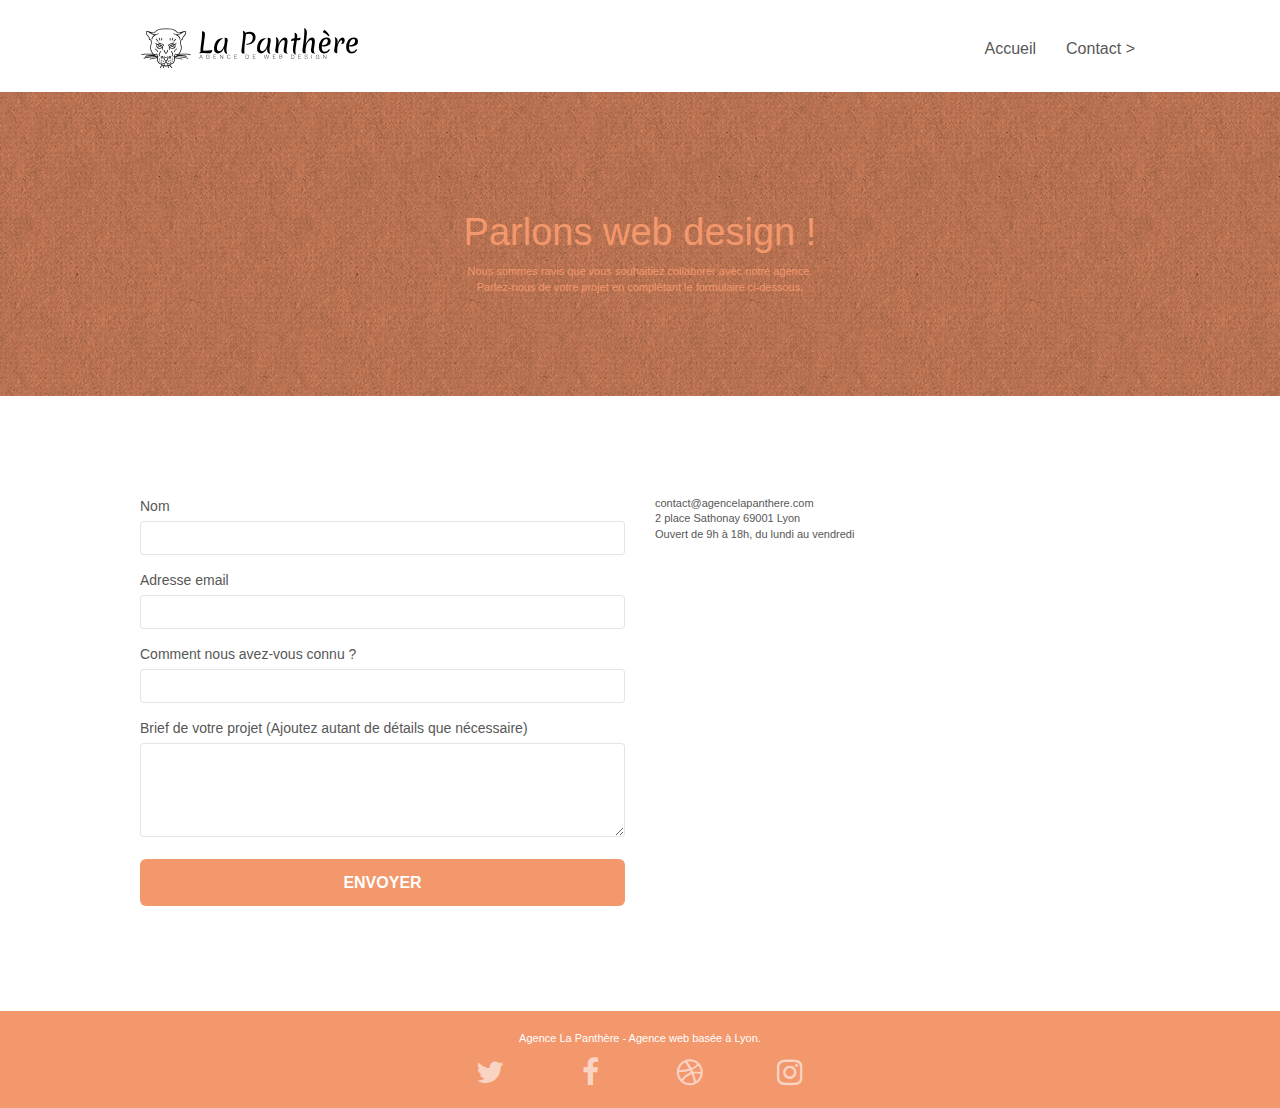
==== contact.html @ 0f7e90d1 "P4" ====
<!doctype html>
<html lang="fr">
<head>
    <meta charset="utf-8">
    <meta name="keywords" content="">
    <meta name="description" content="">
    <meta name="viewport" content="width=device-width, initial-scale=1.0, viewport-fit=cover">
    <link rel="shortcut icon" type="image/png" href="favicon.jpg">
    
	<link rel="stylesheet" type="text/css" href="./css/bootstrap.css">
	<link rel="stylesheet" type="text/css" href="style.css">
	<link rel="stylesheet" type="text/css" href="./css/font-awesome.css">
	<link rel="stylesheet" type="text/css" href="./css/et-line.css">
	
    
	<script src="./js/jquery-2.1.0.min.js"></script>
	<script src="./js/bootstrap.min.js"></script>
	<script src="./js/blocs.min.js"></script>
	<script src="./js/jqBootstrapValidation.js"></script>
	<script src="./js/formHandler.js"></script>
    <title>page2</title>

    
<!-- Analytics -->
 
<!-- Analytics END -->
    
</head>
<body>
<!-- Principal conteneur -->
<div class="page-container">
    
<!-- bloc-0 -->
<div class="bloc bgc-white l-bloc " id="bloc-0">
	<div class="container bloc-sm">
		<nav class="navbar row">
			<div class="navbar-header">
				<a class="navbar-brand" href="index.html"><img src="img/agence-la-panthere-monochrome.svg" alt="atlanta web design logo" height="40" /></a>
				<button id="nav-toggle" type="button" class="ui-navbar-toggle navbar-toggle" data-toggle="collapse" data-target=".navbar-1">
					<span class="sr-only">Toggle navigation</span><span class="icon-bar"></span><span class="icon-bar"></span><span class="icon-bar"></span>
				</button>
			</div>
			<div class="collapse navbar-collapse navbar-1 special-dropdown-nav">
				<ul class="site-navigation nav navbar-nav">
					<li>
						<a href="index.html">Accueil</a>
					</li>
					<li>
					</li>
					<li>
						<a href="contact.html">Contact &gt;</a>
					</li>
				</ul>
			</div>
		</nav>
	</div>
</div>
<!-- bloc-0 END -->

<!-- bloc-6 -->
<div class="bloc bg-dots-bg bg-repeat bgc-atomic-tangerine d-bloc bloc-bg-texture texture-paper" id="bloc-6">
	<div class="container bloc-lg">
		<div class="row">
			<div class="col-sm-12">
				<h1 class="text-center hero-bloc-text tc-white">
					Parlons web design !
				</h1>
				<p class="text-center mg-lg tc-white tight-width-whitespace">
					Nous sommes ravis que vous souhaitiez collaborer avec notre agence.<br>
					Parlez-nous de votre projet en complétant le formulaire ci-dessous.
				</p>
			</div>
		</div>
	</div>
</div>
<!-- bloc-6 END -->

<!-- bloc-7 -->
<div class="bloc bgc-white l-bloc" id="bloc-7">
	<div class="container bloc-lg">
		<div class="row">
			<div class="col-sm-6">
				<form id="form_1" novalidate success-msg="Your message has been sent." fail-msg="Sorry it seems that our mail server is not responding, Sorry for the inconvenience!">
					<div class="form-group">
						<label>
							Nom
						</label>
						<input id="name" class="form-control" required />
					</div>
					<div class="form-group">
						<label>
							Adresse email
						</label>
						<input id="email" class="form-control" type="email" required />
					</div>
					<div class="form-group">
						<label>
							Comment nous avez-vous connu ?
						</label>
						<input class="form-control" type="email" required id="input_504" />
					</div>
					<div class="form-group">
						<label>
							Brief de votre projet (Ajoutez autant de détails que nécessaire)<br>
						</label><textarea id="message" class="form-control" rows="4" cols="50" required></textarea>
					</div> 
					<button class="bloc-button btn btn-lg btn-block cta-hero btn-atomic-tangerine" type="submit">
						Envoyer
					</button>
				</form>
			</div>
			<div class="col-sm-6">
				<p>
					contact@agencelapanthere.com<br>2 place Sathonay 69001 Lyon<br>Ouvert de 9h à 18h, du lundi au vendredi<br>
				</p>
			</div>
		</div>
	</div>
</div>
<!-- bloc-7 END -->

<!-- ScrollToTop Button -->
<a class="bloc-button btn btn-d scrollToTop" onclick="scrollToTarget('1')"><span class="fa fa-chevron-up"></span></a>
<!-- ScrollToTop Button END-->


<!-- Footer - bloc-8 -->
<div class="bloc bgc-atomic-tangerine d-bloc" id="bloc-8">
	<div class="container bloc-sm">
		<div class="row">
			<div class="col-sm-12">
				<p class="text-center white">
					Agence La Panthère - Agence web basée à Lyon.<br>
				</p>
				<div class="row row-no-gutters social">
					<div class="col-sm-3">
						<div class="text-center">
							<a class="social" href="index.html"><span class="fa fa-twitter icon-md"></span></a>
						</div>
					</div>
					<div class="col-sm-3">
						<div class="text-center">
							<a class="social" href="index.html"><span class="fa fa-facebook icon-md"></span></a>
						</div>
					</div>
					<div class="col-sm-3">
						<div class="text-center">
							<a class="social" href="index.html"><span class="fa fa-dribbble icon-md"></span></a>
						</div>
					</div>
					<div class="col-sm-3">
						<div class="text-center">
							<a class="social" href="index.html"><span class="fa fa-instagram icon-md"></span></a>
						</div>
					</div>
				</div>
			</div>
		</div>
	</div>
</div>
<!-- Footer - bloc-8 END -->

</div>
<!-- Principal conteneur END -->
    

</body>
</html>
---- style.css ----
body {
    margin: 0;
    padding: 0;
    background: #FFF;
    overflow-x: hidden;
    -webkit-font-smoothing: antialiased;
    -moz-osx-font-smoothing: grayscale;
}

a,
button {
    transition: all .3s ease-in-out;
    outline: none!important;
}

a:hover {
    text-decoration: none;
    cursor: pointer;
}

#page-loading-blocs-notifaction {
    position: fixed;
    top: 0;
    bottom: 0;
    width: 100%;
    z-index: 100000;
    background: #FFFFFF url("img/pageload-spinner.gif") no-repeat center center;
}

.bloc {
    width: 100%;
    clear: both;
    background: 50% 50% no-repeat;
    padding: 0 50px;
    -webkit-background-size: cover;
    -moz-background-size: cover;
    -o-background-size: cover;
    background-size: cover;
    position: relative;
}

.bloc .container {
    padding-left: 0;
    padding-right: 0;
}

.bloc-lg {
    padding: 100px 50px;
}

.bloc-md {
    padding: 50px;
}

.bloc-sm {
    padding: 20px 50px;
}

.bg-center,
.bg-l-edge,
.bg-r-edge,
.bg-t-edge,
.bg-b-edge,
.bg-tl-edge,
.bg-bl-edge,
.bg-tr-edge,
.bg-br-edge,
.bg-repeat {
    -webkit-background-size: auto!important;
    -moz-background-size: auto!important;
    -o-background-size: auto!important;
    background-size: auto!important;
}

.bg-repeat {
    background: repeat;
}

.bg-t-edge {
    background: top no-repeat;
}

.bloc-bg-texture::before {
    content: "";
    background-size: 2px 2px;
    position: absolute;
    top: 0;
    bottom: 0;
    left: 0;
    right: 0;
}

.texture-paper::before {
    background: url("img/texture-paper.png");
    background-size: 280px 280px;
}

.b-parallax {
    background-attachment: fixed;
}

.d-bloc {
    color: rgba(255, 255, 255, .7);
}

.d-bloc button:hover {
    color: rgba(255, 255, 255, .9);
}

.d-bloc .icon-round,
.d-bloc .icon-square,
.d-bloc .icon-rounded,
.d-bloc .icon-semi-rounded-a,
.d-bloc .icon-semi-rounded-b {
    border-color: rgba(255, 255, 255, .9);
}

.d-bloc .divider-h span {
    border-color: rgba(255, 255, 255, .2);
}

.d-bloc .a-btn,
.d-bloc .navbar a,
.d-bloc .navbar-brand,
.d-bloc a .icon-sm,
.d-bloc a .icon-md,
.d-bloc a .icon-lg,
.d-bloc a .icon-xl,
.d-bloc h1 a,
.d-bloc h2 a,
.d-bloc h3 a,
.d-bloc h4 a,
.d-bloc h5 a,
.d-bloc h6 a,
.d-bloc p a {
    color: rgba(255, 255, 255, .6);
}

.d-bloc .a-btn:hover,
.d-bloc .navbar a:hover,
.d-bloc .navbar-brand:hover,
.d-bloc a:hover .icon-sm,
.d-bloc a:hover .icon-md,
.d-bloc a:hover .icon-lg,
.d-bloc a:hover .icon-xl,
.d-bloc h1 a:hover,
.d-bloc h2 a:hover,
.d-bloc h3 a:hover,
.d-bloc h4 a:hover,
.d-bloc h5 a:hover,
.d-bloc h6 a:hover,
.d-bloc p a:hover {
    color: rgba(255, 255, 255, 1);
}

.d-bloc .navbar-toggle .icon-bar {
    background: rgba(255, 255, 255, 1);
}

.d-bloc .btn-wire,
.d-bloc .btn-wire:hover {
    color: rgba(255, 255, 255, 1);
    border-color: rgba(255, 255, 255, 1);
}

.d-bloc .panel {
    color: rgba(0, 0, 0, .5);
}

.d-bloc .panel button:hover {
    color: rgba(0, 0, 0, .7);
}

.d-bloc .panel icon {
    border-color: rgba(0, 0, 0, .7);
}

.d-bloc .panel .divider-h span {
    border-color: rgba(0, 0, 0, .1);
}

.d-bloc .panel .a-btn {
    color: rgba(0, 0, 0, .6);
}

.d-bloc .panel .a-btn:hover {
    color: rgba(0, 0, 0, 1);
}

.d-bloc .panel .btn-wire,
.d-bloc .panel .btn-wire:hover {
    color: rgba(0, 0, 0, .7);
    border-color: rgba(0, 0, 0, .3);
}

.d-bloc .panel,
.l-bloc {
    color: rgba(0, 0, 0, .5);
}

.d-bloc .panel button:hover,
.l-bloc button:hover {
    color: rgba(0, 0, 0, .7);
}

.l-bloc .icon-round,
.l-bloc .icon-square,
.l-bloc .icon-rounded,
.l-bloc .icon-semi-rounded-a,
.l-bloc .icon-semi-rounded-b {
    border-color: rgba(0, 0, 0, .7);
}

.d-bloc .panel .divider-h span,
.l-bloc .divider-h span {
    border-color: rgba(0, 0, 0, .1);
}

.d-bloc .panel .a-btn,
.l-bloc .a-btn,
.l-bloc .navbar a,
.l-bloc .navbar-brand,
.l-bloc a .icon-sm,
.l-bloc a .icon-md,
.l-bloc a .icon-lg,
.l-bloc a .icon-xl,
.l-bloc h1 a,
.l-bloc h2 a,
.l-bloc h3 a,
.l-bloc h4 a,
.l-bloc h5 a,
.l-bloc h6 a,
.l-bloc p a {
    color: rgba(0, 0, 0, .6);
}

.d-bloc .panel .a-btn:hover,
.l-bloc .a-btn:hover,
.l-bloc .navbar a:hover,
.l-bloc .navbar-brand:hover,
.l-bloc a:hover .icon-sm,
.l-bloc a:hover .icon-md,
.l-bloc a:hover .icon-lg,
.l-bloc a:hover .icon-xl,
.l-bloc h1 a:hover,
.l-bloc h2 a:hover,
.l-bloc h3 a:hover,
.l-bloc h4 a:hover,
.l-bloc h5 a:hover,
.l-bloc h6 a:hover,
.l-bloc p a:hover {
    color: rgba(0, 0, 0, 1);
}

.l-bloc .navbar-toggle .icon-bar {
    color: rgba(0, 0, 0, .6);
}

.d-bloc .panel .btn-wire,
.d-bloc .panel .btn-wire:hover,
.l-bloc .btn-wire,
.l-bloc .btn-wire:hover {
    color: rgba(0, 0, 0, .7);
    border-color: rgba(0, 0, 0, .3);
}

.voffset {
    margin-top: 30px;
}

.voffset-lg {
    margin-top: 80px;
}

.row-no-gutters {
    margin-right: 0;
    margin-left: 0;
}

.row.row-no-gutters > [class^="col-"],
.row.row-no-gutters > [class*=" col-"] {
    padding-right: 0;
    padding-left: 0;
}

#bloc-1-hero h1 {
    font-size: 32px;
}

.navbar {
    margin-bottom: 0;
    z-index: 1;
}

.navbar-brand {
    height: auto;
    padding: 3px 15px;
    font-size: 25px;
    font-weight: normal;
    font-weight: 600;
    line-height: 44px;
}

.navbar-brand img {
    max-height: 200px;
    margin: 0 5px 0 0;
    display: inline;
}

.navbar-brand img[src$=svg] {
    min-width: 100px;
}

.nav-center .navbar-brand img {
    margin: 0;
}

.navbar .nav {
    padding-top: 2px;
    margin-right: -16px;
    float: right;
    z-index: 1;
}

.nav > li {
    float: left;
    margin-top: 4px;
    font-size: 16px;
}

.navbar-nav .open .dropdown-menu > li > a {
    text-align: inherit;
}

.nav > li a:hover,
.nav > li a:focus {
    background: transparent;
}

.navbar-toggle {
    margin: 10px 10px 0 0;
    border: 0px;
}

.navbar-toggle:hover {
    background: transparent!important;
}

.navbar-toggle .icon-bar {
    background-color: rgba(0, 0, 0, .5);
    width: 26px;
}

.nav-invert .navbar .nav {
    float: left;
}

.nav-invert .navbar-header,
.nav-invert .navbar-brand {
    float: right;
    position: relative;
    z-index: 2;
}

@media (min-width: 768px) {
    .site-navigation {
        position: absolute;
        top: 50%;
        right: 20px;
        transform: translate(0, -50%);
        -webkit-transform: translateY(-50%);
    }
    .nav > li .dropdown-menu a,
    .nav > li .dropdown-menu a:hover {
        color: #484848;
    }
    .nav-invert .site-navigation {
        left: 0;
        right: 0;
    }
    .nav-center {
        text-align: center;
    }
    .nav-center .navbar-header {
        width: 100%;
    }
    .nav-center .navbar-header,
    .nav-center .navbar-brand,
    .nav-center .nav > li {
        float: none;
        display: inline-block;
    }
    .nav-center .site-navigation {
        position: relative;
        width: 100%;
        right: 0;
        margin-right: 0px;
        margin-top: 20px;
    }
    .nav-center.mini-nav .navbar-toggle {
        float: none;
        margin: 10px auto 0;
    }
}

.nav > li > .dropdown a {
    background: none!important;
    display: block;
    padding: 14px 15px;
}

nav .caret {
    margin: 0 5px;
}

.dropdown-menu .dropdown-menu {
    top: -8px;
    left: 100%;
}

.dropdown-menu .dropmenu-flow-right {
    top: 100%;
    left: 0;
    margin-left: -1px;
    border-top-left-radius: 0;
    border-top-right-radius: 0;
}

.dropdown-menu .dropdown span {
    border: 4px solid black;
    border-top-color: transparent;
    border-right-color: transparent;
    border-bottom-color: transparent;
    margin: 6px -5px 0 0!important;
    float: right;
}

.mg-md {
    margin-top: 10px;
    margin-bottom: 20px;
}

.mg-lg {
    margin-top: 10px;
    margin-bottom: 40px;
}

.btn {
    margin: 0 5px 5px 0;
}

.btn.pull-right {
    margin: 0 0 5px 5px;
}

.btn-d,
.btn-d:hover,
.btn-d:focus {
    color: #FFF;
    background: rgba(0, 0, 0, .3);
}

button {
    outline: none!important;
}

.btn-rd {
    border-radius: 40px;
}

.btn-clean {
    border: 1px solid rgba(0, 0, 0, .08);
    border-bottom-color: rgba(0, 0, 0, .1);
    text-shadow: 0 1px 0 rgba(0, 0, 1, .1);
    box-shadow: 0 1px 3px rgba(0, 0, 1, .25), inset 0 1px 0 0 rgba(255, 255, 255, .15);
}

.icon-md {
    font-size: 30px!important;
}

.icon-lg {
    font-size: 60px!important;
}

.sm-shadow {
    text-shadow: 0 1px 2px rgba(0, 0, 0, .3);
}

.panel-sq,
.panel-sq .panel-heading,
.panel-sq .panel-footer {
    border-radius: 0;
}

.panel-rd {
    border-radius: 30px;
}

.panel-rd .panel-heading {
    border-radius: 29px 29px 0 0;
}

.panel-rd .panel-footer {
    border-radius: 0 0 29px 29px;
}

.form-control {
    border-color: rgba(0, 0, 0, .1);
    box-shadow: none;
}

.scrollToTop {
    width: 40px;
    height: 40px;
    position: fixed;
    bottom: 20px;
    right: 20px;
    opacity: 0;
    z-index: 500;
    transition: all .3s ease-in-out;
}

.scrollToTop span {
    margin-top: 6px;
}

.showScrollTop {
    font-size: 14px;
    opacity: 1;
}

a[data-lightbox] {
    position: relative;
    display: block;
    text-align: center;
}

a[data-lightbox]:hover::before {
    content: "+";
    font-family: "HelveticaNeue-Light", "Helvetica Neue Light", "Helvetica Neue", Helvetica, Arial;
    font-size: 32px;
    width: 50px;
    height: 50px;
    margin-left: -25px;
    border-radius: 50%;
    background: rgba(0, 0, 0, .6);
    color: #FFF;
    font-weight: 100;
    z-index: 1;
    position: absolute;
    top: 50%;
    transform: translateY(-50%);
    -webkit-transform: translateY(-50%);
}

a[data-lightbox]:hover img {
    opacity: 0.6;
    -webkit-animation-fill-mode: none;
    animation-fill-mode: none;
}

#lightbox-modal {
    display: flex;
    align-items: center;
}

#lightbox-modal .modal-dialog {
    width: 90%;
    max-width: 900px;
    margin: 0 auto 0;
}

#lightbox-modal .modal-dialog img {
    max-height: 90vh;
    margin: 0 auto;
}

.lightbox-caption {
    padding: 20px;
    color: #FFF;
    background: rgba(0, 0, 0, .5);
    position: absolute;
    left: 15px;
    right: 15px;
    bottom: 5px;
}

.close-lightbox {
    color: #FFF;
    font-size: 30px;
    position: absolute;
    top: 20px;
    right: 20px;
    z-index: 20;
    background: rgba(0, 0, 0, .5);
    border: none;
    line-height: 30px;
    padding: 0 9px 5px;
    opacity: 0.3;
}

.close-lightbox:hover,
.next-lightbox:hover,
.prev-lightbox:hover {
    opacity: 1.0;
    color: #FFF;
}

.next-lightbox,
.prev-lightbox {
    font-size: 20px;
    color: rgba(255, 255, 255, .9);
    background: rgba(0, 0, 0, .5);
    transition: all .2s ease-in-out;
    position: absolute;
    top: 45%;
    z-index: 1;
    opacity: 0.4;
}

.next-lightbox {
    padding: 6px 8px 1px 13px;
    right: 25px;
}

.prev-lightbox {
    padding: 6px 13px 1px 10px;
    left: 25px;
}

.snapshot-lb .modal-body {
    padding-bottom: 45px;
}

.snapshot-lb .lightbox-caption {
    padding: 0;
    color: rgba(0, 0, 0, .5);
    background: none;
}

h1,
h2,
h3,
h4,
h5,
h6,
p,
label,
.btn,
a {
    font-family: "helvetica";
    font-weight: 400;
    color: #575757!important;
}

.container {
    max-width: 1000px;
}

.hero-bloc-text {
    font-size: 38px;
}

.hero-bloc-text-sub {
    font-size: 36px;
}

.statement-bloc-text {
    line-height: 26px;
    font-style: italic;
    font-size: 20px;
    text-align: center;
    font-weight: lighter;
    max-width: 520px;
    margin: auto auto auto auto;
}

p {
    font-size: 11px;
}

.tight-width-whitespace {
    max-width: 600px;
    margin: auto auto auto auto;
}

.h1 {
    font-size: 20px;
    font-family: "Open Sans";
}

.cta-hero {
    margin-top: 22px;
    color: #FFFFFF!important;
    text-transform: uppercase;
    padding: 12px 28px 12px 28px;
    font-size: 16px;
    font-weight: 700;
}

.social {
    max-width: 400px;
    margin: auto auto auto auto;
}

h2 {
    font-size: 22px;
    line-height: 1.4em;
}

h3 {
    font-size: 15px;
    text-transform: uppercase;
    font-weight: 700;
    color: #333333!important;
}

.med-width-whitespace {
    max-width: 800px;
    margin: auto auto auto auto;
    box-shadow: 0px 0px 0px #000000;
}

h1 {
    color: #333333!important;
}

h4 {
    color: #333333!important;
}

.icons {
    margin-bottom: 14px;
    margin-top: 24px;
}

.white {
    color: #FFFFFF!important;
}

.portfolio-thumb {
    margin-bottom: 24px;
}

.portfolio-row {
    margin-bottom: 44px;
    margin-top: 50px;
}

.avatar {
    box-shadow: 0px 4px 9px rgba(0, 0, 0, 0.3);
}

.black-background {
    background-color: rgba(165, 147, 99, 0.7);
    padding: 40px 40px 40px 40px;
}

.bold-link {
    font-weight: 900;
    text-decoration: underline!important;
}

.bgc-white {
    background-color: #FFFFFF;
}

.bgc-dark-slate-blue {
    background-color: #364577;
}

.bgc-atomic-tangerine {
    background-color: #F3976C;
}

.tc-white {
    color: #F3976C!important;
}

.btn-atomic-tangerine {
    background: #F3976C;
    color: #FFFFFF!important;
}

.btn-atomic-tangerine:hover {
    background: #c27956!important;
    color: #FFFFFF!important;
}

.ltc-white {
    color: #FFFFFF!important;
}

.ltc-white:hover {
    color: #cccccc!important;
}

.ltc-atomic-tangerine {
    color: #F3976C!important;
}

.ltc-atomic-tangerine:hover {
    color: #c27956!important;
}

.icon-dark-slate-blue {
    color: #364577!important;
    border-color: #364577!important;
}

.bg-dots-bg {
    background-image: url("img/dots-bg.png");
}

.bg-lines-h2-bg {
    background-image: url("img/lines-h2-bg.png");
}

.bg-banniere {
    background-image: url("img/agence-la-panthere.jpg");
}

.bg-presentation {
    background-image: url("img/image-de-presentation.bmp");
}

@media (max-width: 1024px) {
    .bloc {
        padding-left: 20px;
        padding-right: 20px;
    }
    .bloc.full-width-bloc,
    .bloc-tile-2.full-width-bloc .container,
    .bloc-tile-3.full-width-bloc .container,
    .bloc-tile-4.full-width-bloc .container {
        padding-left: 0;
        padding-right: 0;
    }
}

@media (max-width: 992px) and (min-width: 768px) {
    .navbar .nav {
        max-width: 80%
    }
    .nav-center.navbar .nav {
        max-width: 100%
    }
}

@media only screen and (min-device-width: 768px) and (max-device-width: 1024px) and (orientation: landscape) {
    .b-parallax {
        background-attachment: scroll;
    }
}

@media only screen and (min-device-width: 1024px) and (max-device-width: 1366px) and (-webkit-min-device-pixel-ratio: 1.5) {
    .b-parallax {
        background-attachment: scroll;
    }
}

@media (max-width: 991px) {
    .container {
        width: 100%;
    }
    .b-parallax {
        background-attachment: scroll;
    }
    .page-container,
    #hero-bloc {
        overflow-x: hidden;
        position: relative;
    }
    .bloc {
        padding-left: constant(safe-area-inset-left);
        padding-right: constant(safe-area-inset-right);
    }
    .bloc-group,
    .bloc-group .bloc {
        display: block;
        width: 100%;
    }
    .bloc-fill-screen .fill-bloc-top-edge,
    .bloc-fill-screen .fill-bloc-bottom-edge {
        padding: 0 20px;
        padding-left: constant(safe-area-inset-left);
        padding-right: constant(safe-area-inset-right);
    }
}

@media (max-width: 767px) {
    .page-container {
        overflow-x: hidden;
        position: relative;
    }
    h1,
    h2,
    h3,
    h4,
    h5,
    h6,
    p,
    #disqus_thread {
        padding-left: 10px!important;
        padding-right: 10px!important;
    }
    .b-parallax {
        background-attachment: scroll;
    }
    .navbar .nav {
        padding-top: 0;
        border-top: 1px solid rgba(0, 0, 0, .2);
        float: none!important;
    }
    .navbar.row {
        margin-left: 0;
        margin-right: 0;
    }
    .site-navigation {
        position: inherit;
        transform: none;
        -webkit-transform: none;
        -ms-transform: none;
    }
    .nav > li {
        margin-top: 0;
        border-bottom: 1px solid rgba(0, 0, 0, .1);
        background: rgba(0, 0, 0, .05);
        text-align: left;
        padding-left: 15px;
        width: 100%;
    }
    .nav > li:hover {
        background: rgba(0, 0, 0, .08);
    }
    .dropdown .dropdown a .caret {
        float: none;
        margin: 5px 0 0 10px!important;
        border: 4px solid black;
        border-bottom-color: transparent;
        border-right-color: transparent;
        border-left-color: transparent;
    }
    #hero-bloc .navbar .nav {
        background: rgba(0, 0, 0, .8);
    }
    #hero-bloc .navbar .nav a {
        color: rgba(255, 255, 255, .6);
    }
    .hero {
        padding: 50px 0;
    }
    .hero-nav {
        left: -1px;
        right: -1px;
    }
    .navbar-collapse {
        padding: 0;
        overflow-x: hidden;
        -webkit-box-shadow: none;
        box-shadow: none;
    }
    .navbar-brand img {
        max-height: 40px;
        width: auto;
    }
    .nav-invert .navbar-header {
        float: none;
        width: 100%;
    }
    .nav-invert .navbar-toggle {
        float: left;
        margin-left: 10px;
    }
    .bloc {
        padding-left: 0;
        padding-right: 0;
    }
    .bloc-xxl,
    .bloc-xl,
    .bloc-lg {
        padding: 40px 0;
    }
    .bloc-sm,
    .bloc-md {
        padding-left: 0;
        padding-right: 0;
    }
    .bloc-tile-2 .container,
    .bloc-tile-3 .container,
    .bloc-tile-4 .container,
    .bloc-fill-screen .fill-bloc-top-edge,
    .bloc-fill-screen .fill-bloc-bottom-edge {
        padding-left: 0;
        padding-right: 0;
    }
    .a-block {
        padding: 0 10px;
    }
    .btn-dwn {
        display: none;
    }
    .voffset {
        margin-top: 5px;
    }
    .voffset-md {
        margin-top: 20px;
    }
    .voffset-lg {
        margin-top: 30px;
    }
    form {
        padding: 5px;
    }
    .close-lightbox {
        display: inline-block;
    }
    .blocsapp-device-iphone5 {
        background-size: 216px 425px;
        padding-top: 60px;
        width: 216px;
        height: 425px;
    }
    .blocsapp-device-iphone5 img {
        width: 180px;
        height: 320px;
    }
}

@media (max-width: 400px) {
    .bloc {
        padding-left: 0;
        padding-right: 0;
    }
}

@media (max-width: 767px) {
    .bloc-mob-center-text {
        text-align: center;
    }
}
---- css/et-line.css ----
@font-face {
    font-family: et-line;
    src: url(../fonts/et-line.eot);
    src: url(../fonts/et-line.eot?#iefix) format('embedded-opentype'), url(../fonts/et-line.woff) format('woff'), url(../fonts/et-line.ttf) format('truetype'), url(../fonts/et-line.svg#et-line) format('svg');
    font-weight: 400;
    font-style: normal
}

.et-icon-adjustments,
.et-icon-alarmclock,
.et-icon-anchor,
.et-icon-aperture,
.et-icon-attachment,
.et-icon-bargraph,
.et-icon-basket,
.et-icon-beaker,
.et-icon-bike,
.et-icon-book-open,
.et-icon-briefcase,
.et-icon-browser,
.et-icon-calendar,
.et-icon-camera,
.et-icon-caution,
.et-icon-chat,
.et-icon-circle-compass,
.et-icon-clipboard,
.et-icon-clock,
.et-icon-cloud,
.et-icon-compass,
.et-icon-desktop,
.et-icon-dial,
.et-icon-document,
.et-icon-documents,
.et-icon-download,
.et-icon-dribbble,
.et-icon-edit,
.et-icon-envelope,
.et-icon-expand,
.et-icon-facebook,
.et-icon-flag,
.et-icon-focus,
.et-icon-gears,
.et-icon-genius,
.et-icon-gift,
.et-icon-global,
.et-icon-globe,
.et-icon-googleplus,
.et-icon-grid,
.et-icon-happy,
.et-icon-hazardous,
.et-icon-heart,
.et-icon-hotairballoon,
.et-icon-hourglass,
.et-icon-key,
.et-icon-laptop,
.et-icon-layers,
.et-icon-lifesaver,
.et-icon-lightbulb,
.et-icon-linegraph,
.et-icon-linkedin,
.et-icon-lock,
.et-icon-magnifying-glass,
.et-icon-map,
.et-icon-map-pin,
.et-icon-megaphone,
.et-icon-mic,
.et-icon-mobile,
.et-icon-newspaper,
.et-icon-notebook,
.et-icon-paintbrush,
.et-icon-paperclip,
.et-icon-pencil,
.et-icon-phone,
.et-icon-picture,
.et-icon-pictures,
.et-icon-piechart,
.et-icon-presentation,
.et-icon-pricetags,
.et-icon-printer,
.et-icon-profile-female,
.et-icon-profile-male,
.et-icon-puzzle,
.et-icon-quote,
.et-icon-recycle,
.et-icon-refresh,
.et-icon-ribbon,
.et-icon-rss,
.et-icon-sad,
.et-icon-scissors,
.et-icon-scope,
.et-icon-search,
.et-icon-shield,
.et-icon-speedometer,
.et-icon-strategy,
.et-icon-streetsign,
.et-icon-tablet,
.et-icon-target,
.et-icon-telescope,
.et-icon-toolbox,
.et-icon-tools,
.et-icon-tools-2,
.et-icon-trophy,
.et-icon-tumblr,
.et-icon-twitter,
.et-icon-upload,
.et-icon-video,
.et-icon-wallet,
.et-icon-wine {
    font-family: et-line;
    speak: none;
    font-style: normal;
    font-weight: 400;
    font-variant: normal;
    text-transform: none;
    line-height: 1;
    -webkit-font-smoothing: antialiased;
    -moz-osx-font-smoothing: grayscale;
    display: inline-block
}

.et-icon-mobile:before {
    content: "\e000"
}

.et-icon-laptop:before {
    content: "\e001"
}

.et-icon-desktop:before {
    content: "\e002"
}

.et-icon-tablet:before {
    content: "\e003"
}

.et-icon-phone:before {
    content: "\e004"
}

.et-icon-document:before {
    content: "\e005"
}

.et-icon-documents:before {
    content: "\e006"
}

.et-icon-search:before {
    content: "\e007"
}

.et-icon-clipboard:before {
    content: "\e008"
}

.et-icon-newspaper:before {
    content: "\e009"
}

.et-icon-notebook:before {
    content: "\e00a"
}

.et-icon-book-open:before {
    content: "\e00b"
}

.et-icon-browser:before {
    content: "\e00c"
}

.et-icon-calendar:before {
    content: "\e00d"
}

.et-icon-presentation:before {
    content: "\e00e"
}

.et-icon-picture:before {
    content: "\e00f"
}

.et-icon-pictures:before {
    content: "\e010"
}

.et-icon-video:before {
    content: "\e011"
}

.et-icon-camera:before {
    content: "\e012"
}

.et-icon-printer:before {
    content: "\e013"
}

.et-icon-toolbox:before {
    content: "\e014"
}

.et-icon-briefcase:before {
    content: "\e015"
}

.et-icon-wallet:before {
    content: "\e016"
}

.et-icon-gift:before {
    content: "\e017"
}

.et-icon-bargraph:before {
    content: "\e018"
}

.et-icon-grid:before {
    content: "\e019"
}

.et-icon-expand:before {
    content: "\e01a"
}

.et-icon-focus:before {
    content: "\e01b"
}

.et-icon-edit:before {
    content: "\e01c"
}

.et-icon-adjustments:before {
    content: "\e01d"
}

.et-icon-ribbon:before {
    content: "\e01e"
}

.et-icon-hourglass:before {
    content: "\e01f"
}

.et-icon-lock:before {
    content: "\e020"
}

.et-icon-megaphone:before {
    content: "\e021"
}

.et-icon-shield:before {
    content: "\e022"
}

.et-icon-trophy:before {
    content: "\e023"
}

.et-icon-flag:before {
    content: "\e024"
}

.et-icon-map:before {
    content: "\e025"
}

.et-icon-puzzle:before {
    content: "\e026"
}

.et-icon-basket:before {
    content: "\e027"
}

.et-icon-envelope:before {
    content: "\e028"
}

.et-icon-streetsign:before {
    content: "\e029"
}

.et-icon-telescope:before {
    content: "\e02a"
}

.et-icon-gears:before {
    content: "\e02b"
}

.et-icon-key:before {
    content: "\e02c"
}

.et-icon-paperclip:before {
    content: "\e02d"
}

.et-icon-attachment:before {
    content: "\e02e"
}

.et-icon-pricetags:before {
    content: "\e02f"
}

.et-icon-lightbulb:before {
    content: "\e030"
}

.et-icon-layers:before {
    content: "\e031"
}

.et-icon-pencil:before {
    content: "\e032"
}

.et-icon-tools:before {
    content: "\e033"
}

.et-icon-tools-2:before {
    content: "\e034"
}

.et-icon-scissors:before {
    content: "\e035"
}

.et-icon-paintbrush:before {
    content: "\e036"
}

.et-icon-magnifying-glass:before {
    content: "\e037"
}

.et-icon-circle-compass:before {
    content: "\e038"
}

.et-icon-linegraph:before {
    content: "\e039"
}

.et-icon-mic:before {
    content: "\e03a"
}

.et-icon-strategy:before {
    content: "\e03b"
}

.et-icon-beaker:before {
    content: "\e03c"
}

.et-icon-caution:before {
    content: "\e03d"
}

.et-icon-recycle:before {
    content: "\e03e"
}

.et-icon-anchor:before {
    content: "\e03f"
}

.et-icon-profile-male:before {
    content: "\e040"
}

.et-icon-profile-female:before {
    content: "\e041"
}

.et-icon-bike:before {
    content: "\e042"
}

.et-icon-wine:before {
    content: "\e043"
}

.et-icon-hotairballoon:before {
    content: "\e044"
}

.et-icon-globe:before {
    content: "\e045"
}

.et-icon-genius:before {
    content: "\e046"
}

.et-icon-map-pin:before {
    content: "\e047"
}

.et-icon-dial:before {
    content: "\e048"
}

.et-icon-chat:before {
    content: "\e049"
}

.et-icon-heart:before {
    content: "\e04a"
}

.et-icon-cloud:before {
    content: "\e04b"
}

.et-icon-upload:before {
    content: "\e04c"
}

.et-icon-download:before {
    content: "\e04d"
}

.et-icon-target:before {
    content: "\e04e"
}

.et-icon-hazardous:before {
    content: "\e04f"
}

.et-icon-piechart:before {
    content: "\e050"
}

.et-icon-speedometer:before {
    content: "\e051"
}

.et-icon-global:before {
    content: "\e052"
}

.et-icon-compass:before {
    content: "\e053"
}

.et-icon-lifesaver:before {
    content: "\e054"
}

.et-icon-clock:before {
    content: "\e055"
}

.et-icon-aperture:before {
    content: "\e056"
}

.et-icon-quote:before {
    content: "\e057"
}

.et-icon-scope:before {
    content: "\e058"
}

.et-icon-alarmclock:before {
    content: "\e059"
}

.et-icon-refresh:before {
    content: "\e05a"
}

.et-icon-happy:before {
    content: "\e05b"
}

.et-icon-sad:before {
    content: "\e05c"
}

.et-icon-facebook:before {
    content: "\e05d"
}

.et-icon-twitter:before {
    content: "\e05e"
}

.et-icon-googleplus:before {
    content: "\e05f"
}

.et-icon-rss:before {
    content: "\e060"
}

.et-icon-tumblr:before {
    content: "\e061"
}

.et-icon-linkedin:before {
    content: "\e062"
}

.et-icon-dribbble:before {
    content: "\e063"
}
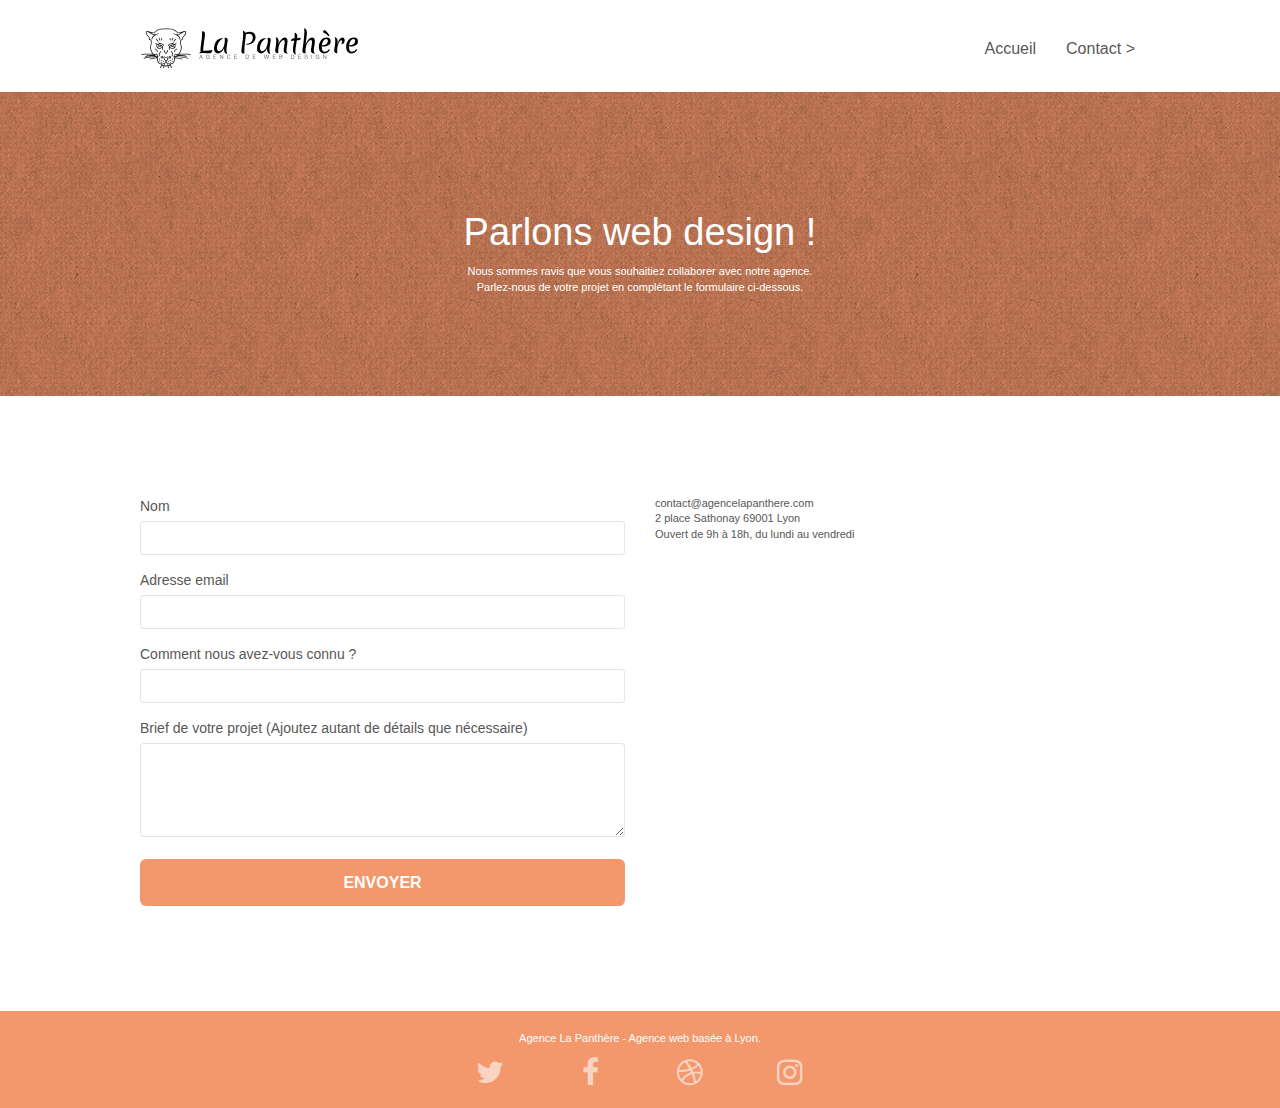
==== commit 7e9db4a7: "P4 v1.5" ====
--- a/contact.html
+++ b/contact.html
@@ -1,168 +1,178 @@
 <!doctype html>
 <html lang="fr">
 <head>
-    <meta charset="utf-8">
-    <meta name="keywords" content="">
-    <meta name="description" content="">
-    <meta name="viewport" content="width=device-width, initial-scale=1.0, viewport-fit=cover">
-    <link rel="shortcut icon" type="image/png" href="favicon.jpg">
+	<meta charset="utf-8">
+	<meta name="keywords" content="agence web design, web design, webdesigner, webdesigners, site design, agence de web design, site web design, agence web seign lyon, entreprise web design, , site web, site internet, agence design">
+	<meta name="description" content="L'agence La Panthère est une agence de web design qui aide les entreprises à devenir attractives et visibles sur internet">
+	<meta name="robots" content="index">
+	<meta name="viewport" content="width=device-width, initial-scale=1.0, viewport-fit=cover">
+	<link rel="shortcut icon" type="image/png" href="favicon.jpg">
+	<link rel="preload" href="/fonts/et-line.woff" as="font" type="font/woff" crossorigin>
     
 	<link rel="stylesheet" type="text/css" href="./css/bootstrap.css">
 	<link rel="stylesheet" type="text/css" href="style.css">
 	<link rel="stylesheet" type="text/css" href="./css/font-awesome.css">
 	<link rel="stylesheet" type="text/css" href="./css/et-line.css">
-	
-    
-	<script src="./js/jquery-2.1.0.min.js"></script>
-	<script src="./js/bootstrap.min.js"></script>
-	<script src="./js/blocs.min.js"></script>
-	<script src="./js/jqBootstrapValidation.js"></script>
-	<script src="./js/formHandler.js"></script>
-    <title>page2</title>
+
+  <title>L'agence La panthère agence web de design</title>
 
     
-<!-- Analytics -->
- 
-<!-- Analytics END -->
-    
+	<!-- Analytics -->
+	<script async src="https://www.googletagmanager.com/gtag/js?id=G-C78S9QR7HL"></script>
+	<script>
+		window.dataLayer = window.dataLayer || [];
+		function gtag(){dataLayer.push(arguments);}
+		gtag('js', new Date());
+
+		gtag('config', 'G-C78S9QR7HL');
+	</script>
+	<!-- Analytics END -->
+	<script src="./js/jquery-2.1.0.min.js" defer></script>
+	<script src="./js/bootstrap.min.js" defer></script>
+	<script src="./js/blocs.min.js" defer></script>
+	<script src="./js/jqBootstrapValidation.js" defer></script>
+	<script src="./js/formHandler.js" defer></script>   
 </head>
 <body>
-<!-- Principal conteneur -->
-<div class="page-container">
-    
-<!-- bloc-0 -->
-<div class="bloc bgc-white l-bloc " id="bloc-0">
-	<div class="container bloc-sm">
-		<nav class="navbar row">
-			<div class="navbar-header">
-				<a class="navbar-brand" href="index.html"><img src="img/agence-la-panthere-monochrome.svg" alt="atlanta web design logo" height="40" /></a>
-				<button id="nav-toggle" type="button" class="ui-navbar-toggle navbar-toggle" data-toggle="collapse" data-target=".navbar-1">
-					<span class="sr-only">Toggle navigation</span><span class="icon-bar"></span><span class="icon-bar"></span><span class="icon-bar"></span>
-				</button>
+	<!-- Principal conteneur -->
+	<div class="page-container">
+			
+		<!-- bloc-0 -->
+		<header>
+			<div class="bloc bgc-white l-bloc " id="bloc-0">
+				<div class="container bloc-sm">
+					<nav class="navbar row">
+						<div class="navbar-header">
+							<a class="navbar-brand" href="index.html"><img src="img/agence-la-panthere-monochrome.svg" alt="logo de l'agence" height="40" /></a>
+							<button id="nav-toggle" type="button" class="ui-navbar-toggle navbar-toggle" data-toggle="collapse" data-target=".navbar-1">
+								<span class="sr-only">Toggle navigation</span><span class="icon-bar"></span><span class="icon-bar"></span><span class="icon-bar"></span>
+							</button>
+						</div>
+						<div class="collapse navbar-collapse navbar-1 special-dropdown-nav">
+							<ul class="site-navigation nav navbar-nav">
+								<li>
+									<a href="index.html">Accueil</a>
+								</li>
+								<li>
+								</li>
+								<li>
+									<a href="contact.html">Contact &gt;</a>
+								</li>
+							</ul>
+						</div>
+					</nav>
+				</div>
 			</div>
-			<div class="collapse navbar-collapse navbar-1 special-dropdown-nav">
-				<ul class="site-navigation nav navbar-nav">
-					<li>
-						<a href="index.html">Accueil</a>
-					</li>
-					<li>
-					</li>
-					<li>
-						<a href="contact.html">Contact &gt;</a>
-					</li>
-				</ul>
-			</div>
-		</nav>
-	</div>
-</div>
-<!-- bloc-0 END -->
+		</header>
+		<!-- bloc-0 END -->
 
-<!-- bloc-6 -->
-<div class="bloc bg-dots-bg bg-repeat bgc-atomic-tangerine d-bloc bloc-bg-texture texture-paper" id="bloc-6">
-	<div class="container bloc-lg">
-		<div class="row">
-			<div class="col-sm-12">
-				<h1 class="text-center hero-bloc-text tc-white">
-					Parlons web design !
-				</h1>
-				<p class="text-center mg-lg tc-white tight-width-whitespace">
-					Nous sommes ravis que vous souhaitiez collaborer avec notre agence.<br>
-					Parlez-nous de votre projet en complétant le formulaire ci-dessous.
-				</p>
-			</div>
-		</div>
-	</div>
-</div>
-<!-- bloc-6 END -->
-
-<!-- bloc-7 -->
-<div class="bloc bgc-white l-bloc" id="bloc-7">
-	<div class="container bloc-lg">
-		<div class="row">
-			<div class="col-sm-6">
-				<form id="form_1" novalidate success-msg="Your message has been sent." fail-msg="Sorry it seems that our mail server is not responding, Sorry for the inconvenience!">
-					<div class="form-group">
-						<label>
-							Nom
-						</label>
-						<input id="name" class="form-control" required />
-					</div>
-					<div class="form-group">
-						<label>
-							Adresse email
-						</label>
-						<input id="email" class="form-control" type="email" required />
-					</div>
-					<div class="form-group">
-						<label>
-							Comment nous avez-vous connu ?
-						</label>
-						<input class="form-control" type="email" required id="input_504" />
-					</div>
-					<div class="form-group">
-						<label>
-							Brief de votre projet (Ajoutez autant de détails que nécessaire)<br>
-						</label><textarea id="message" class="form-control" rows="4" cols="50" required></textarea>
-					</div> 
-					<button class="bloc-button btn btn-lg btn-block cta-hero btn-atomic-tangerine" type="submit">
-						Envoyer
-					</button>
-				</form>
-			</div>
-			<div class="col-sm-6">
-				<p>
-					contact@agencelapanthere.com<br>2 place Sathonay 69001 Lyon<br>Ouvert de 9h à 18h, du lundi au vendredi<br>
-				</p>
-			</div>
-		</div>
-	</div>
-</div>
-<!-- bloc-7 END -->
-
-<!-- ScrollToTop Button -->
-<a class="bloc-button btn btn-d scrollToTop" onclick="scrollToTarget('1')"><span class="fa fa-chevron-up"></span></a>
-<!-- ScrollToTop Button END-->
-
-
-<!-- Footer - bloc-8 -->
-<div class="bloc bgc-atomic-tangerine d-bloc" id="bloc-8">
-	<div class="container bloc-sm">
-		<div class="row">
-			<div class="col-sm-12">
-				<p class="text-center white">
-					Agence La Panthère - Agence web basée à Lyon.<br>
-				</p>
-				<div class="row row-no-gutters social">
-					<div class="col-sm-3">
-						<div class="text-center">
-							<a class="social" href="index.html"><span class="fa fa-twitter icon-md"></span></a>
-						</div>
-					</div>
-					<div class="col-sm-3">
-						<div class="text-center">
-							<a class="social" href="index.html"><span class="fa fa-facebook icon-md"></span></a>
-						</div>
-					</div>
-					<div class="col-sm-3">
-						<div class="text-center">
-							<a class="social" href="index.html"><span class="fa fa-dribbble icon-md"></span></a>
-						</div>
-					</div>
-					<div class="col-sm-3">
-						<div class="text-center">
-							<a class="social" href="index.html"><span class="fa fa-instagram icon-md"></span></a>
+		<main>
+			<!-- bloc-6 -->
+			<div class="bloc bg-dots-bg bg-repeat bgc-atomic-tangerine d-bloc bloc-bg-texture texture-paper" id="bloc-6">
+				<div class="container bloc-lg">
+					<div class="row">
+						<div class="col-sm-12">
+							<h1 class="text-center hero-bloc-text tc-white">
+								Parlons web design !
+							</h1>
+							<p class="text-center mg-lg tc-white tight-width-whitespace">
+								Nous sommes ravis que vous souhaitiez collaborer avec notre agence.<br>
+								Parlez-nous de votre projet en complétant le formulaire ci-dessous.
+							</p>
 						</div>
 					</div>
 				</div>
 			</div>
-		</div>
+			<!-- bloc-6 END -->
+
+			<!-- bloc-7 -->
+			<div class="bloc bgc-white l-bloc" id="bloc-7">
+				<div class="container bloc-lg">
+					<div class="row">
+						<div class="col-sm-6">
+							<form id="form_1" novalidate success-msg="Your message has been sent." fail-msg="Sorry it seems that our mail server is not responding, Sorry for the inconvenience!">
+								<div class="form-group">
+									<label>
+										Nom
+									</label>
+									<input id="name" class="form-control" required />
+								</div>
+								<div class="form-group">
+									<label>
+										Adresse email
+									</label>
+									<input id="email" class="form-control" type="email" required />
+								</div>
+								<div class="form-group">
+									<label>
+										Comment nous avez-vous connu ?
+									</label>
+									<input class="form-control" type="email" required id="input_504" />
+								</div>
+								<div class="form-group">
+									<label>
+										Brief de votre projet (Ajoutez autant de détails que nécessaire)<br>
+									</label><textarea id="message" class="form-control" rows="4" cols="50" required></textarea>
+								</div> 
+								<button class="bloc-button btn btn-lg btn-block cta-hero btn-atomic-tangerine" type="submit">
+									Envoyer
+								</button>
+							</form>
+						</div>
+						<div class="col-sm-6">
+							<p>
+								contact@agencelapanthere.com<br>2 place Sathonay 69001 Lyon<br>Ouvert de 9h à 18h, du lundi au vendredi<br>
+							</p>
+						</div>
+					</div>
+				</div>
+			</div>
+			<!-- bloc-7 END -->
+			<!-- ScrollToTop Button -->
+			<a class="bloc-button btn btn-d scrollToTop" onclick="scrollToTarget('1')"><span class="fa fa-chevron-up"></span></a>
+			<!-- ScrollToTop Button END-->
+		</main>
+
+
+		<!-- Footer - bloc-8 -->
+		<footer>
+			<div class="bloc bgc-atomic-tangerine d-bloc" id="bloc-8">
+				<div class="container bloc-sm">
+					<div class="row">
+						<div class="col-sm-12">
+							<p class="text-center white">
+								Agence La Panthère - Agence web basée à Lyon.<br>
+							</p>
+							<div class="row row-no-gutters social">
+								<div class="col-sm-3">
+									<div class="text-center">
+										<a class="social" aria-label="twitter" href="index.html"><span class="fa fa-twitter icon-md"></span></a>
+									</div>
+								</div>
+								<div class="col-sm-3">
+									<div class="text-center">
+										<a class="social" aria-label="facebook" href="index.html"><span class="fa fa-facebook icon-md"></span></a>
+									</div>
+								</div>
+								<div class="col-sm-3">
+									<div class="text-center">
+										<a class="social" aria-label="dribble" href="index.html"><span class="fa fa-dribbble icon-md"></span></a>
+									</div>
+								</div>
+								<div class="col-sm-3">
+									<div class="text-center">
+										<a class="social" aria-label="instagram" href="index.html"><span class="fa fa-instagram icon-md"></span></a>
+									</div>
+								</div>
+							</div>
+						</div>
+					</div>
+				</div>
+			</div>
+		</footer>
+		<!-- Footer - bloc-8 END -->
+
 	</div>
-</div>
-<!-- Footer - bloc-8 END -->
-
-</div>
-<!-- Principal conteneur END -->
-    
-
+	<!-- Principal conteneur END -->
 </body>
 </html>
--- a/style.css
+++ b/style.css
@@ -775,7 +775,7 @@
 }
 
 .tc-white {
-    color: #F3976C!important;
+    color: #FFFFFF!important;
 }
 
 .btn-atomic-tangerine {
@@ -822,7 +822,7 @@
 }
 
 .bg-presentation {
-    background-image: url("img/image-de-presentation.bmp");
+    background-image: url("img/image-de-presentation.jpg");
 }
 
 @media (max-width: 1024px) {
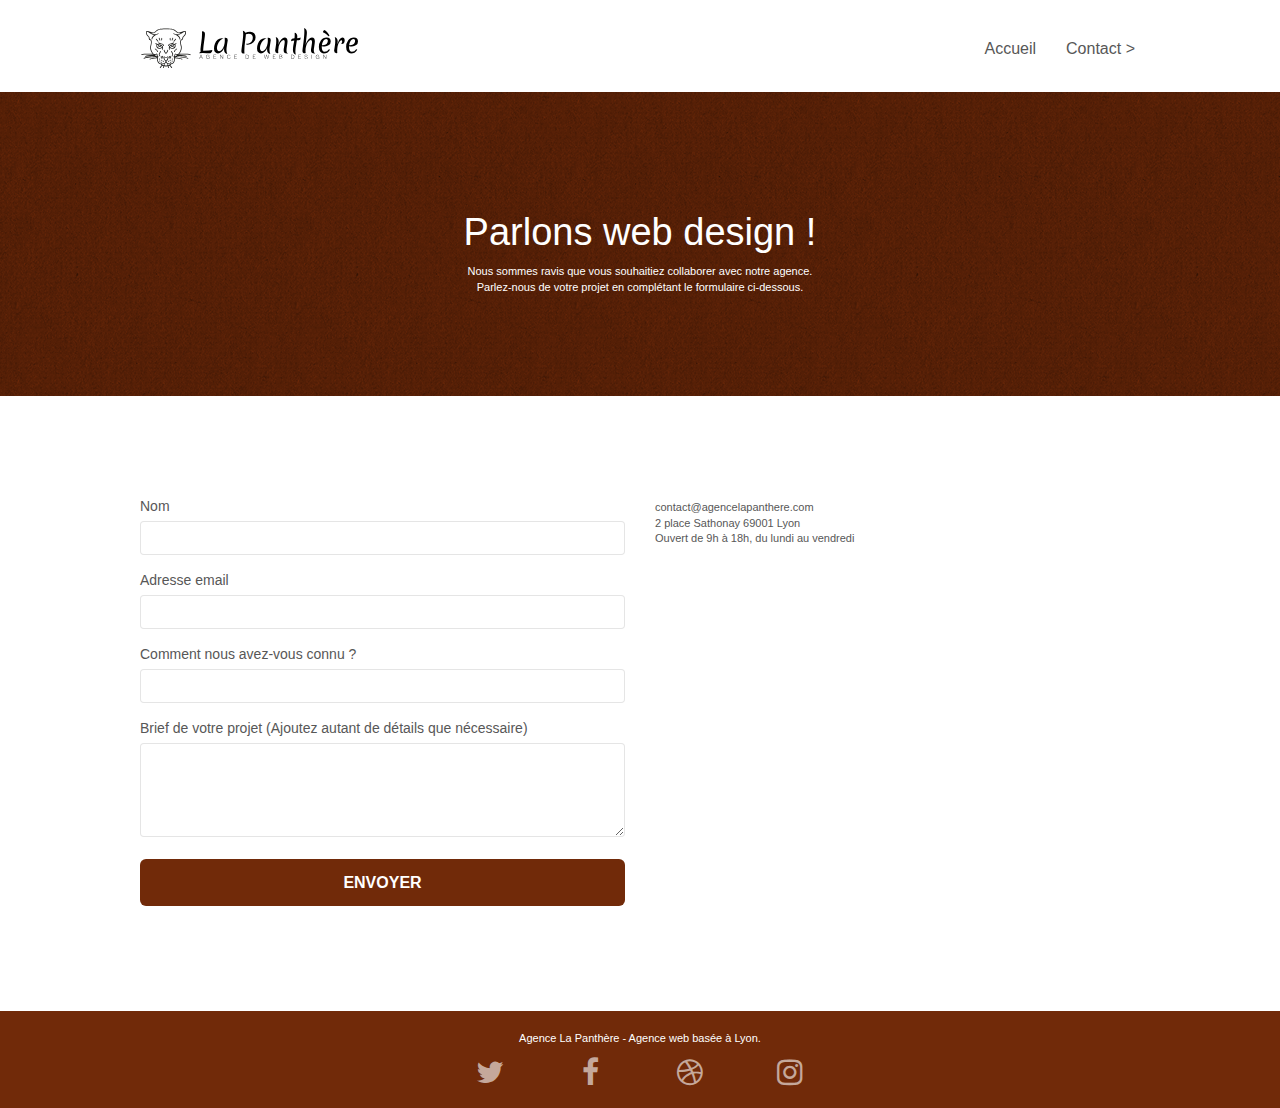
==== commit 4d18a163: "P4 1.5" ====
--- a/contact.html
+++ b/contact.html
@@ -27,9 +27,9 @@
 		gtag('config', 'G-C78S9QR7HL');
 	</script>
 	<!-- Analytics END -->
-	<script src="./js/jquery-2.1.0.min.js" defer></script>
-	<script src="./js/bootstrap.min.js" defer></script>
-	<script src="./js/blocs.min.js" defer></script>
+	<script src="./js/jquery-2.1.0.js" defer></script>
+	<script src="./js/bootstrap.js" defer></script>
+	<script src="./js/blocs.js" defer></script>
 	<script src="./js/jqBootstrapValidation.js" defer></script>
 	<script src="./js/formHandler.js" defer></script>   
 </head>
@@ -92,25 +92,25 @@
 						<div class="col-sm-6">
 							<form id="form_1" novalidate success-msg="Your message has been sent." fail-msg="Sorry it seems that our mail server is not responding, Sorry for the inconvenience!">
 								<div class="form-group">
-									<label>
+									<label for="name">
 										Nom
 									</label>
 									<input id="name" class="form-control" required />
 								</div>
 								<div class="form-group">
-									<label>
+									<label for="email">
 										Adresse email
 									</label>
 									<input id="email" class="form-control" type="email" required />
 								</div>
 								<div class="form-group">
-									<label>
+									<label for="question">
 										Comment nous avez-vous connu ?
 									</label>
-									<input class="form-control" type="email" required id="input_504" />
+									<input id="question" class="form-control" type="email" required id="input_504" />
 								</div>
 								<div class="form-group">
-									<label>
+									<label for="message">
 										Brief de votre projet (Ajoutez autant de détails que nécessaire)<br>
 									</label><textarea id="message" class="form-control" rows="4" cols="50" required></textarea>
 								</div> 
@@ -120,9 +120,12 @@
 							</form>
 						</div>
 						<div class="col-sm-6">
-							<p>
-								contact@agencelapanthere.com<br>2 place Sathonay 69001 Lyon<br>Ouvert de 9h à 18h, du lundi au vendredi<br>
-							</p>
+							<address>
+								<a href="mailto:contact@agencelapanthere.com" class="a_mailto">contact@agencelapanthere.com</a>
+								<p>
+								 2 place Sathonay 69001 Lyon<br>Ouvert de 9h à 18h, du lundi au vendredi
+								</p>
+							</address>
 						</div>
 					</div>
 				</div>
--- a/style.css
+++ b/style.css
@@ -93,6 +93,19 @@
 .texture-paper::before {
     background: url("img/texture-paper.png");
     background-size: 280px 280px;
+}
+
+.citation_p {
+    margin-bottom: 0px;
+    padding-bottom: 0px;
+}
+
+.citation_p p {
+    font-size: 18px;
+}
+
+.citation_auteur {
+    font-size: 18px;
 }
 
 .b-parallax {
@@ -771,7 +784,11 @@
 }
 
 .bgc-atomic-tangerine {
-    background-color: #F3976C;
+    background-color: #712A09;
+}
+
+.a_mailto {
+    font-size: 11px;
 }
 
 .tc-white {
@@ -779,7 +796,7 @@
 }
 
 .btn-atomic-tangerine {
-    background: #F3976C;
+    background: #712A09;
     color: #FFFFFF!important;
 }
 
@@ -797,7 +814,7 @@
 }
 
 .ltc-atomic-tangerine {
-    color: #F3976C!important;
+    color: #712A09!important;
 }
 
 .ltc-atomic-tangerine:hover {
@@ -905,6 +922,10 @@
         padding-left: 10px!important;
         padding-right: 10px!important;
     }
+    .a_mailto {
+        padding-left: 10px;
+        padding-right: 10px;
+    }
     .b-parallax {
         background-attachment: scroll;
     }
